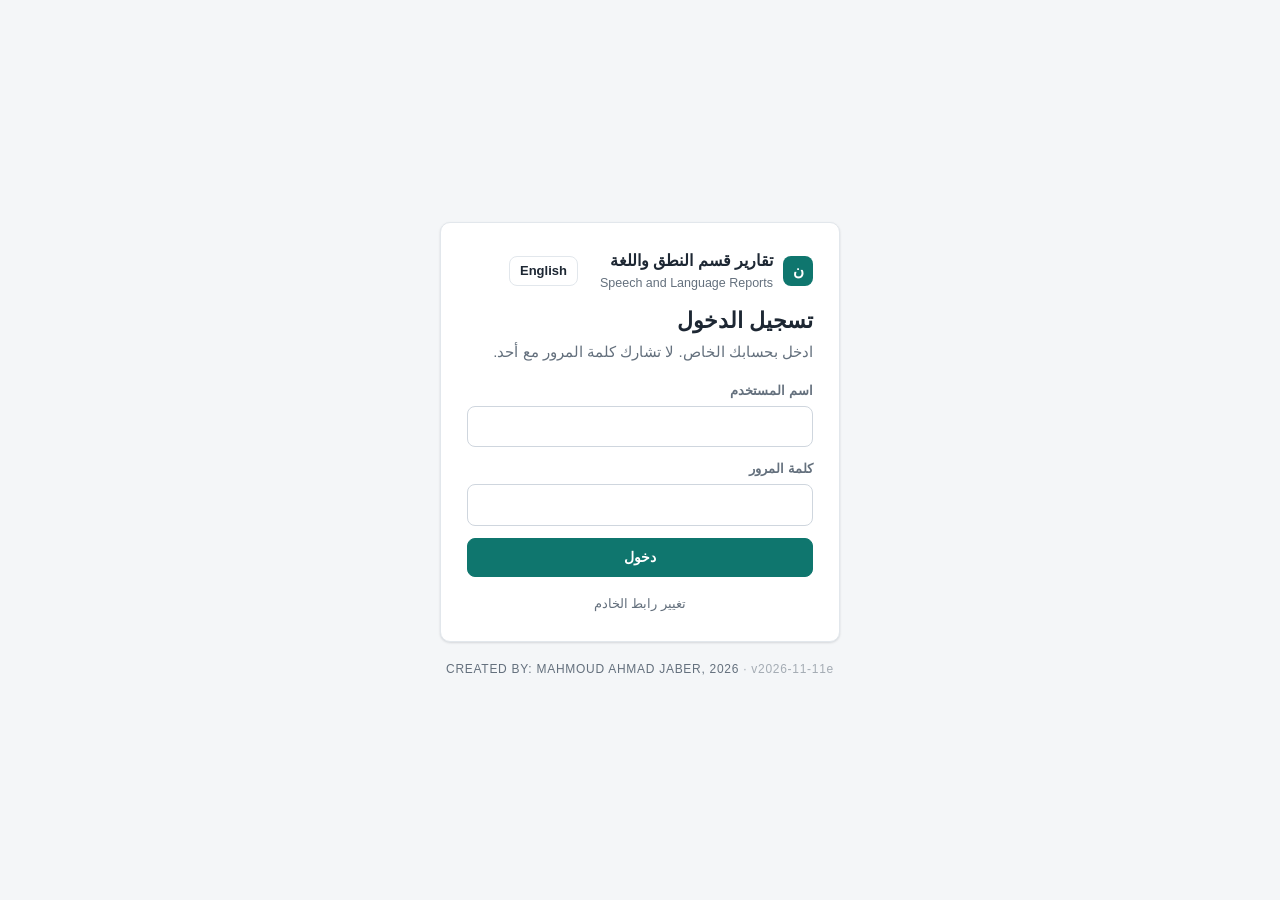
==== docs/index.html @ 7e0f1ae8 "Add files via upload" ====
<!doctype html>
<html lang="ar" dir="rtl">
<head>
  <meta charset="utf-8">
  <meta name="viewport" content="width=device-width, initial-scale=1">
  <title>تقارير قسم النطق واللغة | Speech and Language Reports</title>
  <link rel="stylesheet" href="app.css?v=20261111e">
</head>
<body>
  <div id="app"><div class="empty">جاري التحميل…</div></div>
  <script src="i18n.js?v=20261111e"></script>
  <script src="config.js?v=20261111e"></script>
  <script src="gas-client.js?v=20261111e"></script>
  <script src="docx.iife.js?v=20261111e"></script>
  <script src="forms-common.js?v=20261111e"></script>
  <script src="form-evaluation.js?v=20261111e"></script>
  <script src="form-initial.js?v=20261111e"></script>
  <script src="form-plan.js?v=20261111e"></script>
  <script src="form-reports.js?v=20261111e"></script>
  <script src="form-scanning.js?v=20261111e"></script>
  <script src="form-referral.js?v=20261111e"></script>
  <script src="quality.js?v=20261111e"></script>
  <script src="soap.js?v=20261111e"></script>
  <script src="plan-import.js?v=20261111e"></script>
  <script src="export.js?v=20261111e"></script>
  <script src="app.js?v=20261111e"></script>
</body>
</html>
---- docs/app.css ----
:root {
  --bg: #f4f6f8;
  --panel: #ffffff;
  --ink: #1d2733;
  --muted: #64707d;
  --line: #e2e7ec;
  --brand: #0f766e;
  --brand-ink: #ffffff;
  --brand-soft: #e3f3f1;
  --danger: #b42318;
  --danger-soft: #fdecea;
  --warn: #a15c07;
  --warn-soft: #fff4e0;
  --ok: #1a7f37;
  --ok-soft: #e7f6ec;
  --info-soft: #eaf1fb;
  --radius: 10px;
  --shadow: 0 1px 2px rgba(16, 24, 40, .06), 0 1px 3px rgba(16, 24, 40, .08);
  color-scheme: light;
}
* { box-sizing: border-box; }
html, body { margin: 0; }
body {
  font-family: "Segoe UI", Tahoma, "Noto Sans Arabic", Arial, sans-serif;
  background: var(--bg); color: var(--ink); font-size: 15px; line-height: 1.55;
}
a { color: var(--brand); text-decoration: none; }
a:hover { text-decoration: underline; }
button, input, select, textarea { font: inherit; color: inherit; }
h1, h2, h3 { margin: 0; line-height: 1.3; }
h1 { font-size: 22px; } h2 { font-size: 18px; } h3 { font-size: 15.5px; }

/* ---------- layout ---------- */
.topbar {
  position: sticky; top: 0; z-index: 20; display: flex; align-items: center; gap: 16px;
  padding: 10px 20px; background: var(--panel); border-bottom: 1px solid var(--line);
}
.brand { display: flex; align-items: center; gap: 10px; font-weight: 700; font-size: 16px; color: var(--ink); white-space: nowrap; }
.brand-mark { width: 30px; height: 30px; border-radius: 8px; background: var(--brand); color: #fff; display: grid; place-items: center; font-size: 15px; }
.nav { display: flex; gap: 4px; flex-wrap: wrap; }
.nav a { padding: 6px 12px; border-radius: 8px; color: var(--muted); font-weight: 600; font-size: 14px; }
.nav a:hover { background: var(--bg); text-decoration: none; color: var(--ink); }
.nav a.active { background: var(--brand-soft); color: var(--brand); }
.topbar .spacer { flex: 1; }
.userbox { display: flex; align-items: center; gap: 10px; font-size: 14px; color: var(--muted); }
main { max-width: 1240px; margin: 0 auto; padding: 22px 20px 60px; }
.page-head { display: flex; align-items: center; gap: 12px; flex-wrap: wrap; margin-bottom: 18px; }
.page-head .grow { flex: 1; }
.crumbs { font-size: 13px; color: var(--muted); margin-bottom: 4px; }

/* ---------- panels ---------- */
.panel { background: var(--panel); border: 1px solid var(--line); border-radius: var(--radius); box-shadow: var(--shadow); }
.panel + .panel { margin-top: 16px; }
.panel-head { display: flex; align-items: center; gap: 10px; padding: 14px 18px; border-bottom: 1px solid var(--line); }
.panel-head .grow { flex: 1; }
.panel-body { padding: 16px 18px; }
.grid { display: grid; gap: 14px; }
.grid.cols-4 { grid-template-columns: repeat(4, minmax(0, 1fr)); }
.grid.cols-3 { grid-template-columns: repeat(3, minmax(0, 1fr)); }
.grid.cols-2 { grid-template-columns: repeat(2, minmax(0, 1fr)); }
@media (max-width: 900px) { .grid.cols-4, .grid.cols-3 { grid-template-columns: repeat(2, minmax(0, 1fr)); } }
@media (max-width: 560px) { .grid.cols-4, .grid.cols-3, .grid.cols-2 { grid-template-columns: 1fr; } }

.stat { padding: 16px 18px; }
.stat .num { font-size: 28px; font-weight: 700; line-height: 1.1; }
.stat .lbl { color: var(--muted); font-size: 13.5px; margin-top: 4px; }
.stat.danger .num { color: var(--danger); }
.stat.warn .num { color: var(--warn); }
.stat.ok .num { color: var(--brand); }

/* ---------- buttons ---------- */
.btn {
  display: inline-flex; align-items: center; justify-content: center; gap: 6px;
  padding: 8px 14px; border-radius: 8px; border: 1px solid var(--line); background: var(--panel);
  font-weight: 600; font-size: 14px; cursor: pointer; white-space: nowrap;
}
.btn:hover { background: var(--bg); text-decoration: none; }
.btn.primary { background: var(--brand); border-color: var(--brand); color: var(--brand-ink); }
.btn.primary:hover { filter: brightness(.95); }
.btn.danger { color: var(--danger); border-color: #f3c7c2; }
.btn.sm { padding: 4px 10px; font-size: 13px; }
.btn:disabled { opacity: .55; cursor: default; }
.btn-row { display: flex; gap: 8px; flex-wrap: wrap; align-items: center; }

/* ---------- forms ---------- */
label.f { display: block; font-size: 13px; font-weight: 600; color: var(--muted); margin-bottom: 5px; }
.input, select.input, textarea.input {
  width: 100%; padding: 8px 11px; border: 1px solid #cfd6de; border-radius: 8px; background: #fff;
}
.input:focus { outline: 2px solid color-mix(in srgb, var(--brand) 35%, transparent); border-color: var(--brand); }
textarea.input { min-height: 80px; resize: vertical; }
textarea.doc { min-height: 460px; font-size: 14px; line-height: 1.75; }
.field { margin-bottom: 12px; }
.hint { font-size: 12.5px; color: var(--muted); }

/* ---------- chips (MCQ) ---------- */
.q { padding: 12px 0; border-bottom: 1px dashed var(--line); }
.q:last-child { border-bottom: 0; }
.q-label { font-weight: 700; font-size: 14px; margin-bottom: 8px; display: flex; gap: 8px; align-items: center; }
.q-label .tag { font-weight: 500; font-size: 11.5px; color: var(--muted); background: var(--bg); padding: 1px 7px; border-radius: 99px; }
.chips { display: flex; flex-wrap: wrap; gap: 7px; }
.chip {
  border: 1px solid #cfd6de; background: #fff; border-radius: 99px; padding: 5px 13px; cursor: pointer;
  font-size: 13.5px; transition: background .1s, border-color .1s;
}
.chip:hover { border-color: var(--brand); }
.chip.on { background: var(--brand); border-color: var(--brand); color: #fff; }
.chip.on::before { content: "✓ "; }

/* ---------- tables ---------- */
.table-wrap { overflow-x: auto; }
table.t { width: 100%; border-collapse: collapse; font-size: 14px; }
table.t th { text-align: start; font-size: 12.5px; color: var(--muted); font-weight: 600; padding: 9px 12px; border-bottom: 1px solid var(--line); background: #fafbfc; white-space: nowrap; }
table.t td { padding: 10px 12px; border-bottom: 1px solid var(--line); vertical-align: middle; }
table.t tr:last-child td { border-bottom: 0; }
table.t tr.click { cursor: pointer; }
table.t tr.click:hover td { background: #fafcfc; }
.empty { padding: 28px; text-align: center; color: var(--muted); }

.pill { display: inline-block; padding: 2px 10px; border-radius: 99px; font-size: 12.5px; font-weight: 600; white-space: nowrap; background: var(--bg); color: var(--muted); }
.pill.danger { background: var(--danger-soft); color: var(--danger); }
.pill.warn { background: var(--warn-soft); color: var(--warn); }
.pill.ok { background: var(--ok-soft); color: var(--ok); }
.pill.info { background: var(--info-soft); color: #1d4ed8; }
.pill.brand { background: var(--brand-soft); color: var(--brand); }
.center-dot { display: inline-block; width: 9px; height: 9px; border-radius: 50%; margin-inline-end: 6px; vertical-align: middle; }

/* ---------- tabs ---------- */
.tabs { display: flex; gap: 4px; border-bottom: 1px solid var(--line); padding: 0 12px; }
.tabs button { background: none; border: 0; padding: 12px 14px; font-weight: 600; color: var(--muted); cursor: pointer; border-bottom: 2px solid transparent; margin-bottom: -1px; }
.tabs button.on { color: var(--brand); border-bottom-color: var(--brand); }

/* ---------- editor layout ---------- */
.editor { display: grid; grid-template-columns: 230px minmax(0, 1fr); gap: 18px; align-items: start; }
.editor .side { position: sticky; top: 74px; }
.side-nav a { display: flex; justify-content: space-between; gap: 8px; padding: 7px 12px; border-radius: 8px; color: var(--ink); font-size: 13.5px; }
.side-nav a:hover { background: var(--bg); text-decoration: none; }
.side-nav .cnt { font-size: 12px; color: var(--muted); }
.side-nav .cnt.done { color: var(--ok); font-weight: 700; }
@media (max-width: 900px) { .editor { grid-template-columns: 1fr; } .editor .side { position: static; } }
.section-title { display: flex; align-items: center; gap: 8px; }
.section-title .n { width: 26px; height: 26px; border-radius: 50%; background: var(--brand-soft); color: var(--brand); display: grid; place-items: center; font-size: 13px; font-weight: 700; }

.goal-row { border: 1px solid var(--line); border-radius: 10px; padding: 12px; margin-bottom: 10px; background: #fcfdfd; }
.goal-row .top { display: flex; gap: 6px; align-items: center; margin-bottom: 8px; flex-wrap: wrap; }
.goal-row .top select { width: auto; max-width: 46%; min-width: 0; }
.goal-row .num { font-weight: 700; color: var(--brand); }
.bank { display: flex; flex-direction: column; gap: 6px; max-height: 320px; overflow: auto; }
.bank button { text-align: start; background: #fff; border: 1px dashed #b9c4ce; border-radius: 8px; padding: 7px 10px; cursor: pointer; font-size: 13.5px; }
.bank button:hover { border-color: var(--brand); background: var(--brand-soft); }

.sticky-actions {
  position: sticky; bottom: 0; z-index: 10; background: rgba(255,255,255,.96); border-top: 1px solid var(--line);
  padding: 10px 18px; display: flex; gap: 8px; flex-wrap: wrap; align-items: center; border-radius: 0 0 var(--radius) var(--radius);
}
.sticky-actions .grow { flex: 1; }
.lang-toggle { display: inline-flex; border: 1px solid var(--line); border-radius: 8px; overflow: hidden; }
.lang-toggle button { border: 0; background: #fff; padding: 6px 12px; cursor: pointer; font-weight: 600; font-size: 13px; }
.lang-toggle button.on { background: var(--brand); color: #fff; }

/* ---------- modal / toast ---------- */
.modal-back { position: fixed; inset: 0; background: rgba(16,24,40,.45); display: grid; place-items: center; z-index: 50; padding: 16px; }
.modal { background: #fff; border-radius: 12px; width: min(680px, 100%); max-height: 92vh; overflow: auto; box-shadow: 0 20px 40px rgba(0,0,0,.2); }
.modal .panel-head { position: sticky; top: 0; background: #fff; z-index: 1; }
.modal-foot { display: flex; gap: 8px; justify-content: flex-end; padding: 12px 18px; border-top: 1px solid var(--line); position: sticky; bottom: 0; background: #fff; }
.toasts { position: fixed; bottom: 18px; inset-inline-start: 18px; z-index: 60; display: flex; flex-direction: column; gap: 8px; align-items: flex-start; }
.toast { background: #1d2733; color: #fff; padding: 10px 16px; border-radius: 8px; z-index: 60; box-shadow: var(--shadow); font-size: 14px; }
.toast.err { background: var(--danger); }

/* ---------- login ---------- */
.login-wrap { min-height: 100vh; display: grid; place-items: center; align-content: center; gap: 18px; padding: 16px; }
.login { width: min(400px, 100%); }
.login .panel-body { padding: 26px; }
.login h1 { margin-bottom: 4px; }
.err-box { background: var(--danger-soft); color: var(--danger); padding: 8px 12px; border-radius: 8px; font-size: 14px; margin-bottom: 12px; }
.note-box { background: var(--info-soft); color: #1e3a8a; padding: 10px 14px; border-radius: 8px; font-size: 13.5px; }

.files { display: flex; flex-wrap: wrap; gap: 6px; }
.files a { font-size: 13px; background: var(--bg); padding: 3px 10px; border-radius: 6px; }
.muted { color: var(--muted); }
.mono { font-family: Consolas, monospace; direction: ltr; unicode-bidi: embed; }
.nowrap { white-space: nowrap; }
.hidden { display: none !important; }
@media (max-width: 760px) {
  .topbar { flex-wrap: wrap; padding: 10px 14px; }
  .nav { order: 3; width: 100%; overflow-x: auto; flex-wrap: nowrap; }
  main { padding: 16px 12px 60px; }
}

/* v2 editor */
.sugg-row { margin-top: 6px; }
.chip.sugg { border-style: dashed; background: #fbfcfd; color: #344054; font-size: 12.5px; }
.chip.sugg:hover { background: var(--brand-soft); }
table.matrix td { vertical-align: middle; padding: 6px 8px; }
table.matrix td.mlabel { font-weight: 600; white-space: nowrap; width: 1%; }
.goal-block .panel-head { background: #f8fafb; }
details > summary { list-style: none; } details > summary::-webkit-details-marker { display: none; }
details > summary.panel-head::after { content: "▾"; color: var(--muted); }

.form-card { color: var(--ink); display: block; transition: border-color .15s, transform .15s; }
.form-card:hover { border-color: var(--brand); text-decoration: none; transform: translateY(-1px); }

/* signature & stamp */
.sig-prev { min-height: 90px; display: flex; align-items: center; justify-content: center; margin-top: 8px; border: 1px dashed var(--line); border-radius: 8px;
  background: repeating-conic-gradient(#f3f4f6 0% 25%, #fff 0% 50%) 50% / 16px 16px; padding: 6px; }
.sig-prev img { max-height: 110px; max-width: 100%; }
.t tr.row-bad td { background: #fdecec; }

.brand .lang-btn { margin-inline-start: 12px; font-weight: 600; }

/* credit line */
.credit { text-align: center; font-size: 12px; letter-spacing: .06em; color: var(--muted); padding: 0 16px 22px; }
.login-wrap .credit { padding: 0; }

/* plan goals: general goal header with several long-term goals under it */
.domain-head { display: flex; align-items: center; gap: 10px; flex-wrap: wrap; margin: 18px 0 10px; padding: 10px 12px; background: var(--brand-soft); border-radius: 10px; }
.ltg-block { margin-inline-start: 18px; border-inline-start: 3px solid var(--brand-soft); }
.ltg-bank summary { margin: 6px 0; }

/* Initial Scanning: 4-state skill rating (green / amber / blue-grey / neutral) */
table.matrix.tone td.mlabel { white-space: normal; width: auto; min-width: 180px; max-width: 360px; }
table.matrix.tone .chip.on[data-v="shown"] { background: #2F7D4A; border-color: #2F7D4A; color: #fff; }
table.matrix.tone .chip.on[data-v="emerging"] { background: #B7791F; border-color: #B7791F; color: #fff; }
table.matrix.tone .chip.on[data-v="not"] { background: #5A6B7B; border-color: #5A6B7B; color: #fff; }
table.matrix.tone .chip.on[data-v="na"] { background: #EEF0F2; border-color: #C9CED4; color: #555; }
@media (max-width: 720px) {
  table.matrix.tone, table.matrix.tone tbody, table.matrix.tone tr, table.matrix.tone td { display: block; width: 100%; max-width: none; }
  table.matrix.tone tr { border-bottom: 1px solid #e5e5e5; padding: 6px 0; }
  table.matrix.tone td { border: 0; padding: 3px 4px; }
}
.mnote.hidden { display: none; }
@keyframes savePulse { 0%,100% { box-shadow: 0 0 0 0 rgba(47,125,74,.0); } 50% { box-shadow: 0 0 0 6px rgba(47,125,74,.35); } }
.btn.pulse { animation: savePulse .8s ease 3; }
table.matrix.tone .chip.on[data-v="ok"] { background: #2F7D4A; border-color: #2F7D4A; color: #fff; }
table.matrix.tone .chip.on[data-v="bad"] { background: #5A6B7B; border-color: #5A6B7B; color: #fff; }

/* ---------- Quality & audits ---------- */
.qa-tabs { display: flex; gap: 6px; flex-wrap: wrap; }
.qa-filters { display: flex; gap: 12px; flex-wrap: wrap; align-items: center; }
.qa-filters label { display: flex; gap: 6px; align-items: center; }
.qa-filters .input { width: auto; }
.qa-kpis { display: grid; grid-template-columns: repeat(auto-fill, minmax(170px, 1fr)); gap: 10px; }
.qa-kpis.small { grid-template-columns: repeat(auto-fill, minmax(140px, 1fr)); }
.kpi .panel-body, .qa-kpis.small .kpi { padding: 12px 14px; }
.qa-kpis.small .kpi { background: var(--bg); border-radius: var(--radius); }
.kpi .kv { font-size: 24px; font-weight: 700; line-height: 1.2; }
.kpi .kl { color: var(--muted); font-size: 13px; }
.kpi.warn { border-color: #E9C98F; background: var(--warn-soft); }
.kpi.danger { border-color: #F0B8B2; background: var(--danger-soft); }
.kpi.ok { background: var(--ok-soft); }
.qa-chart .legend, .qa-bars .legend { display: flex; flex-wrap: wrap; gap: 10px; margin-top: 6px; font-size: 13px; color: var(--muted); }
.lg i { display: inline-block; width: 12px; height: 12px; border-radius: 3px; margin-inline-end: 5px; vertical-align: -1px; }
.qa-bars { display: flex; flex-direction: column; gap: 8px; }
.qb-row { display: grid; grid-template-columns: minmax(90px, 32%) 1fr; gap: 10px; align-items: center; }
.qb-l { font-size: 13px; overflow: hidden; text-overflow: ellipsis; white-space: nowrap; }
.qb-b { display: flex; flex-direction: column; gap: 3px; }
.qb-t { display: flex; align-items: center; gap: 6px; background: #EEF0F2; border-radius: 6px; height: 16px; position: relative; }
.qb-f { height: 100%; border-radius: 6px; }
.qb-v { position: absolute; inset-inline-end: 6px; font-size: 11px; font-weight: 700; color: var(--ink); }
.qa-layout { display: grid; grid-template-columns: 1fr 270px; gap: 14px; align-items: start; }
.qa-layout .panel { margin-bottom: 12px; }
.qa-side { position: sticky; top: 76px; }
.qa-big { font-size: 38px; font-weight: 800; line-height: 1.1; margin: 4px 0 6px; }
.qa-btns { display: flex; flex-direction: column; gap: 6px; margin-top: 12px; }
table.t.mini td { padding: 4px 6px; font-size: 13px; }
.qa-files { display: flex; flex-direction: column; gap: 6px; }
.qa-file { border: 1px solid var(--line); border-radius: 8px; padding: 6px 10px; }
.qa-file.on { border-color: var(--brand); background: var(--brand-soft); }
.qa-plans { display: flex; flex-direction: column; gap: 3px; margin: 4px 22px 2px 0; }
.qa-sess { border: 1px solid var(--line); border-radius: 8px; padding: 8px 10px; margin-bottom: 8px; }
.qa-sess.conf { border-color: #9BC8AA; }
.qa-sess-h, .qa-sess-f { display: flex; gap: 8px; flex-wrap: wrap; align-items: center; }
.qa-sess-b { display: grid; grid-template-columns: 1fr 1fr; gap: 10px; margin: 8px 0; }
.qa-crit { border-bottom: 1px dashed var(--line); padding: 8px 0; }
.qa-crit-h { display: flex; gap: 10px; align-items: center; flex-wrap: wrap; }
.qa-crit details { margin-top: 4px; }
.qa-act { display: flex; gap: 8px; align-items: start; border: 1px solid var(--line); border-radius: 8px; padding: 8px; margin-bottom: 8px; }
.qa-act .grid { flex: 1; }
.input.sm { padding: 5px 8px; font-size: 13px; width: auto; }
.chip.muted-chip { opacity: .6; }
.pre { white-space: pre-wrap; }
@media (max-width: 900px) {
  .qa-layout { grid-template-columns: 1fr; }
  .qa-side { position: static; order: -1; }
  .qa-sess-b { grid-template-columns: 1fr; }
}

/* ---------- SOAP session notes ---------- */
.soap-goals { display: flex; flex-direction: column; gap: 6px; }
.soap-g { border: 1px solid var(--line); border-radius: 8px; padding: 8px 10px; cursor: pointer; }
.soap-g.on { border-color: var(--brand); background: var(--brand-soft); }
.soap-goal { border: 1px solid var(--line); border-radius: 10px; padding: 10px 12px; margin-top: 10px; background: #fbfcfd; }
.soap-goal-h { display: flex; gap: 8px; align-items: baseline; flex-wrap: wrap; margin-bottom: 6px; }
.soap-pre { white-space: pre-wrap; background: var(--bg); padding: 10px; border-radius: 8px; font-family: inherit; font-size: 14px; }
.pi-block { border: 1px solid var(--line); border-radius: 8px; padding: 8px; margin-bottom: 8px; }
.pi-row { display: flex; gap: 6px; align-items: center; margin-top: 4px; }
.pi-row .input { flex: 1; width: auto; }
.rp-map { margin: 6px 0; padding-inline-start: 18px; font-size: 13px; }
.rp-map li { margin-bottom: 3px; }
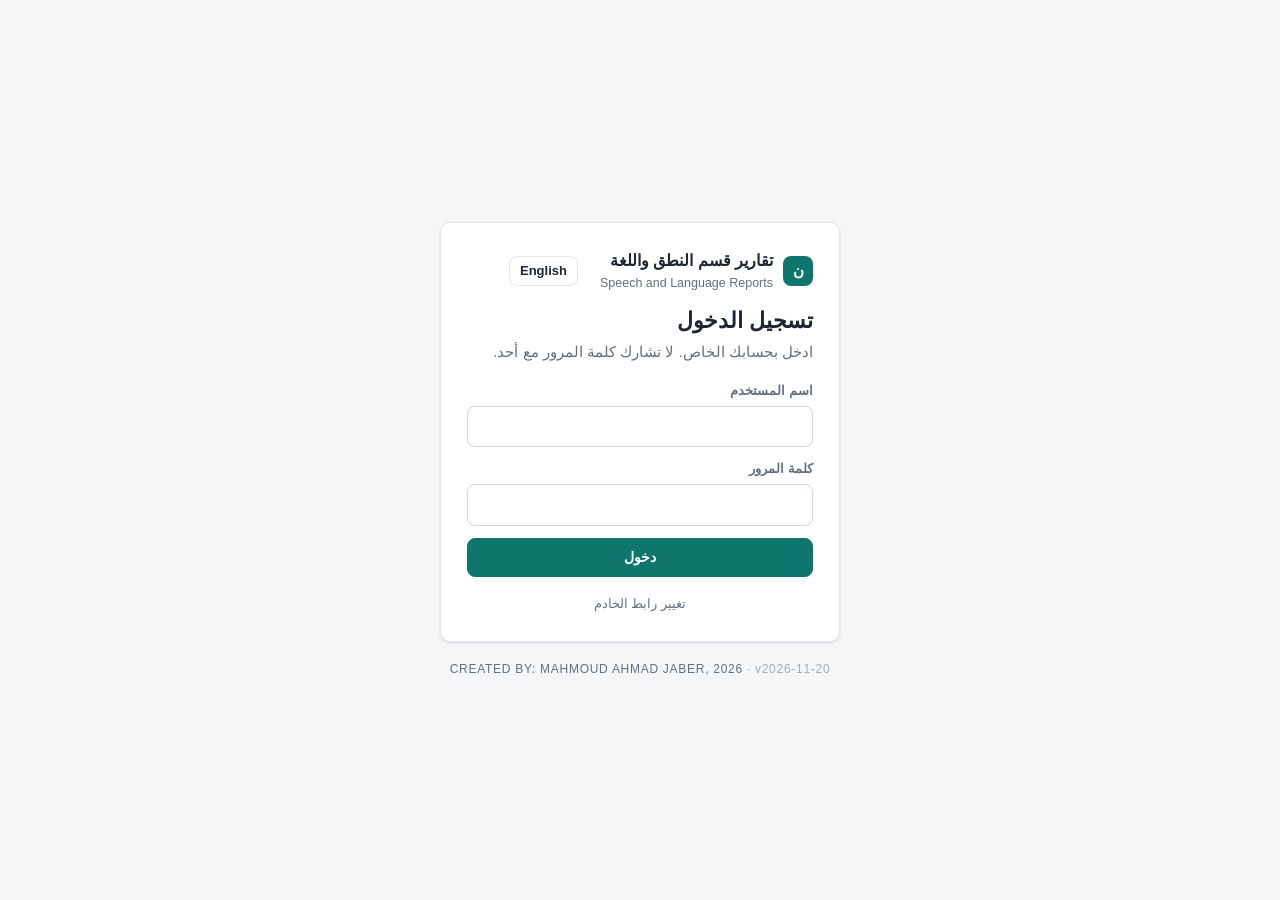
==== commit 88a07cf3: "Add files via upload" ====
--- a/docs/index.html
+++ b/docs/index.html
@@ -4,25 +4,25 @@
   <meta charset="utf-8">
   <meta name="viewport" content="width=device-width, initial-scale=1">
   <title>تقارير قسم النطق واللغة | Speech and Language Reports</title>
-  <link rel="stylesheet" href="app.css?v=20261111e">
+  <link rel="stylesheet" href="app.css?v=20261120">
 </head>
 <body>
   <div id="app"><div class="empty">جاري التحميل…</div></div>
-  <script src="i18n.js?v=20261111e"></script>
-  <script src="config.js?v=20261111e"></script>
-  <script src="gas-client.js?v=20261111e"></script>
-  <script src="docx.iife.js?v=20261111e"></script>
-  <script src="forms-common.js?v=20261111e"></script>
-  <script src="form-evaluation.js?v=20261111e"></script>
-  <script src="form-initial.js?v=20261111e"></script>
-  <script src="form-plan.js?v=20261111e"></script>
-  <script src="form-reports.js?v=20261111e"></script>
-  <script src="form-scanning.js?v=20261111e"></script>
-  <script src="form-referral.js?v=20261111e"></script>
-  <script src="quality.js?v=20261111e"></script>
-  <script src="soap.js?v=20261111e"></script>
-  <script src="plan-import.js?v=20261111e"></script>
-  <script src="export.js?v=20261111e"></script>
-  <script src="app.js?v=20261111e"></script>
+  <script src="i18n.js?v=20261120"></script>
+  <script src="config.js?v=20261120"></script>
+  <script src="gas-client.js?v=20261120"></script>
+  <script src="docx.iife.js?v=20261120"></script>
+  <script src="forms-common.js?v=20261120"></script>
+  <script src="form-evaluation.js?v=20261120"></script>
+  <script src="form-initial.js?v=20261120"></script>
+  <script src="form-plan.js?v=20261120"></script>
+  <script src="form-reports.js?v=20261120"></script>
+  <script src="form-scanning.js?v=20261120"></script>
+  <script src="form-referral.js?v=20261120"></script>
+  <script src="quality.js?v=20261120"></script>
+  <script src="soap.js?v=20261120"></script>
+  <script src="plan-import.js?v=20261120"></script>
+  <script src="export.js?v=20261120"></script>
+  <script src="app.js?v=20261120"></script>
 </body>
 </html>
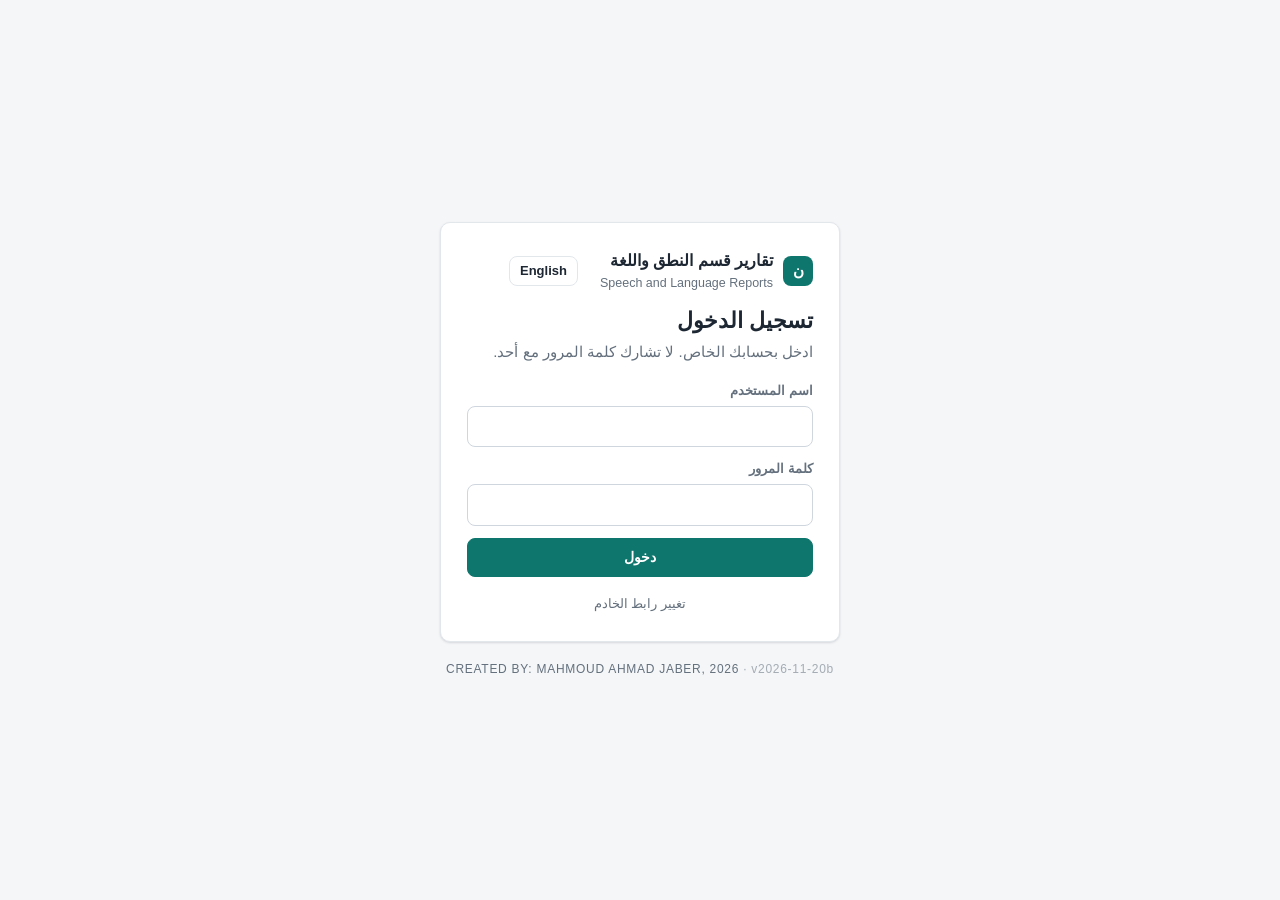
==== commit 8a572457: "Add files via upload" ====
--- a/docs/index.html
+++ b/docs/index.html
@@ -4,25 +4,25 @@
   <meta charset="utf-8">
   <meta name="viewport" content="width=device-width, initial-scale=1">
   <title>تقارير قسم النطق واللغة | Speech and Language Reports</title>
-  <link rel="stylesheet" href="app.css?v=20261120">
+  <link rel="stylesheet" href="app.css?v=20261120b">
 </head>
 <body>
   <div id="app"><div class="empty">جاري التحميل…</div></div>
-  <script src="i18n.js?v=20261120"></script>
-  <script src="config.js?v=20261120"></script>
-  <script src="gas-client.js?v=20261120"></script>
-  <script src="docx.iife.js?v=20261120"></script>
-  <script src="forms-common.js?v=20261120"></script>
-  <script src="form-evaluation.js?v=20261120"></script>
-  <script src="form-initial.js?v=20261120"></script>
-  <script src="form-plan.js?v=20261120"></script>
-  <script src="form-reports.js?v=20261120"></script>
-  <script src="form-scanning.js?v=20261120"></script>
-  <script src="form-referral.js?v=20261120"></script>
-  <script src="quality.js?v=20261120"></script>
-  <script src="soap.js?v=20261120"></script>
-  <script src="plan-import.js?v=20261120"></script>
-  <script src="export.js?v=20261120"></script>
-  <script src="app.js?v=20261120"></script>
+  <script src="i18n.js?v=20261120b"></script>
+  <script src="config.js?v=20261120b"></script>
+  <script src="gas-client.js?v=20261120b"></script>
+  <script src="docx.iife.js?v=20261120b"></script>
+  <script src="forms-common.js?v=20261120b"></script>
+  <script src="form-evaluation.js?v=20261120b"></script>
+  <script src="form-initial.js?v=20261120b"></script>
+  <script src="form-plan.js?v=20261120b"></script>
+  <script src="form-reports.js?v=20261120b"></script>
+  <script src="form-scanning.js?v=20261120b"></script>
+  <script src="form-referral.js?v=20261120b"></script>
+  <script src="quality.js?v=20261120b"></script>
+  <script src="soap.js?v=20261120b"></script>
+  <script src="plan-import.js?v=20261120b"></script>
+  <script src="export.js?v=20261120b"></script>
+  <script src="app.js?v=20261120b"></script>
 </body>
 </html>
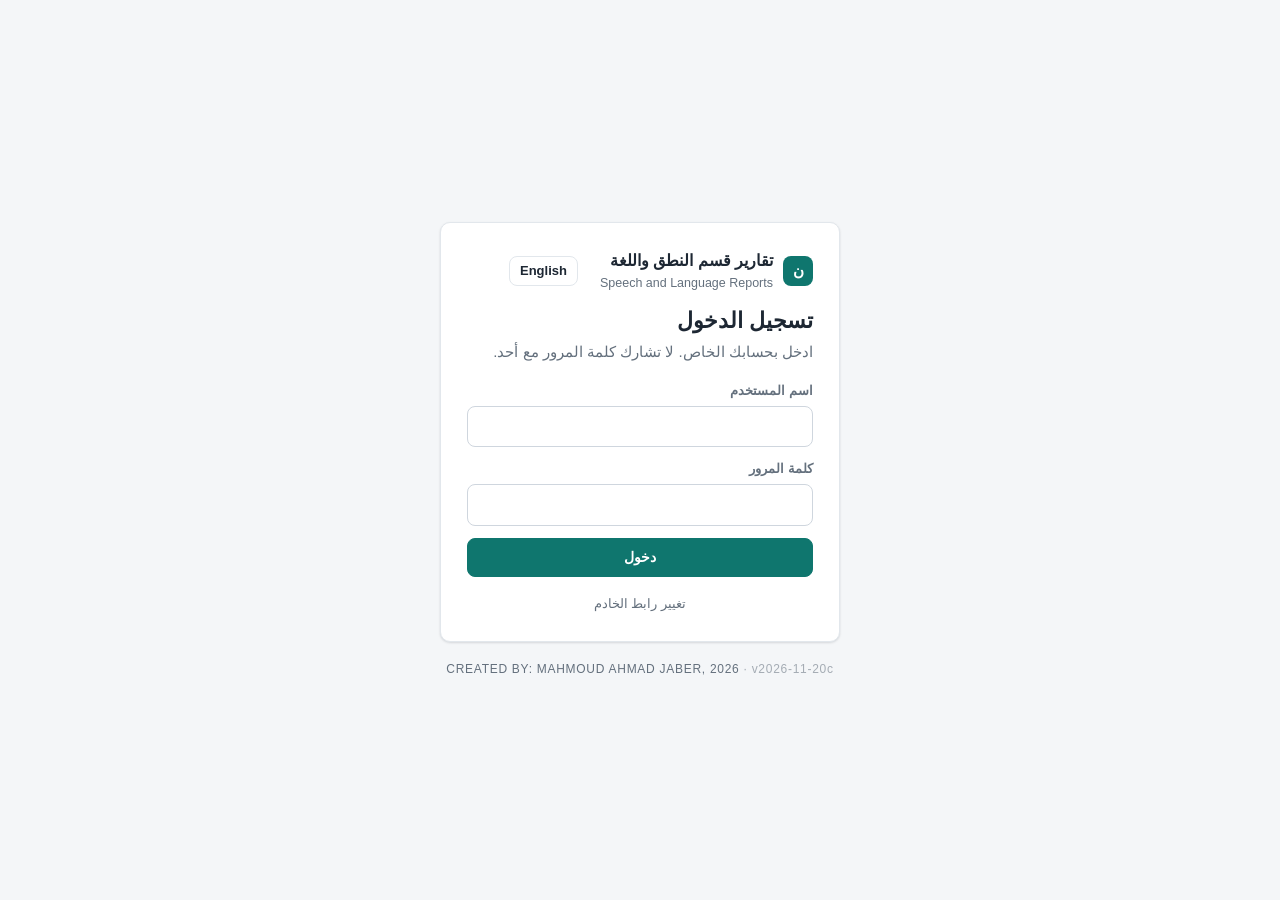
==== commit 250d4999: "Add files via upload" ====
--- a/docs/index.html
+++ b/docs/index.html
@@ -4,25 +4,25 @@
   <meta charset="utf-8">
   <meta name="viewport" content="width=device-width, initial-scale=1">
   <title>تقارير قسم النطق واللغة | Speech and Language Reports</title>
-  <link rel="stylesheet" href="app.css?v=20261120b">
+  <link rel="stylesheet" href="app.css?v=20261120c">
 </head>
 <body>
   <div id="app"><div class="empty">جاري التحميل…</div></div>
-  <script src="i18n.js?v=20261120b"></script>
-  <script src="config.js?v=20261120b"></script>
-  <script src="gas-client.js?v=20261120b"></script>
-  <script src="docx.iife.js?v=20261120b"></script>
-  <script src="forms-common.js?v=20261120b"></script>
-  <script src="form-evaluation.js?v=20261120b"></script>
-  <script src="form-initial.js?v=20261120b"></script>
-  <script src="form-plan.js?v=20261120b"></script>
-  <script src="form-reports.js?v=20261120b"></script>
-  <script src="form-scanning.js?v=20261120b"></script>
-  <script src="form-referral.js?v=20261120b"></script>
-  <script src="quality.js?v=20261120b"></script>
-  <script src="soap.js?v=20261120b"></script>
-  <script src="plan-import.js?v=20261120b"></script>
-  <script src="export.js?v=20261120b"></script>
-  <script src="app.js?v=20261120b"></script>
+  <script src="i18n.js?v=20261120c"></script>
+  <script src="config.js?v=20261120c"></script>
+  <script src="gas-client.js?v=20261120c"></script>
+  <script src="docx.iife.js?v=20261120c"></script>
+  <script src="forms-common.js?v=20261120c"></script>
+  <script src="form-evaluation.js?v=20261120c"></script>
+  <script src="form-initial.js?v=20261120c"></script>
+  <script src="form-plan.js?v=20261120c"></script>
+  <script src="form-reports.js?v=20261120c"></script>
+  <script src="form-scanning.js?v=20261120c"></script>
+  <script src="form-referral.js?v=20261120c"></script>
+  <script src="quality.js?v=20261120c"></script>
+  <script src="soap.js?v=20261120c"></script>
+  <script src="plan-import.js?v=20261120c"></script>
+  <script src="export.js?v=20261120c"></script>
+  <script src="app.js?v=20261120c"></script>
 </body>
 </html>
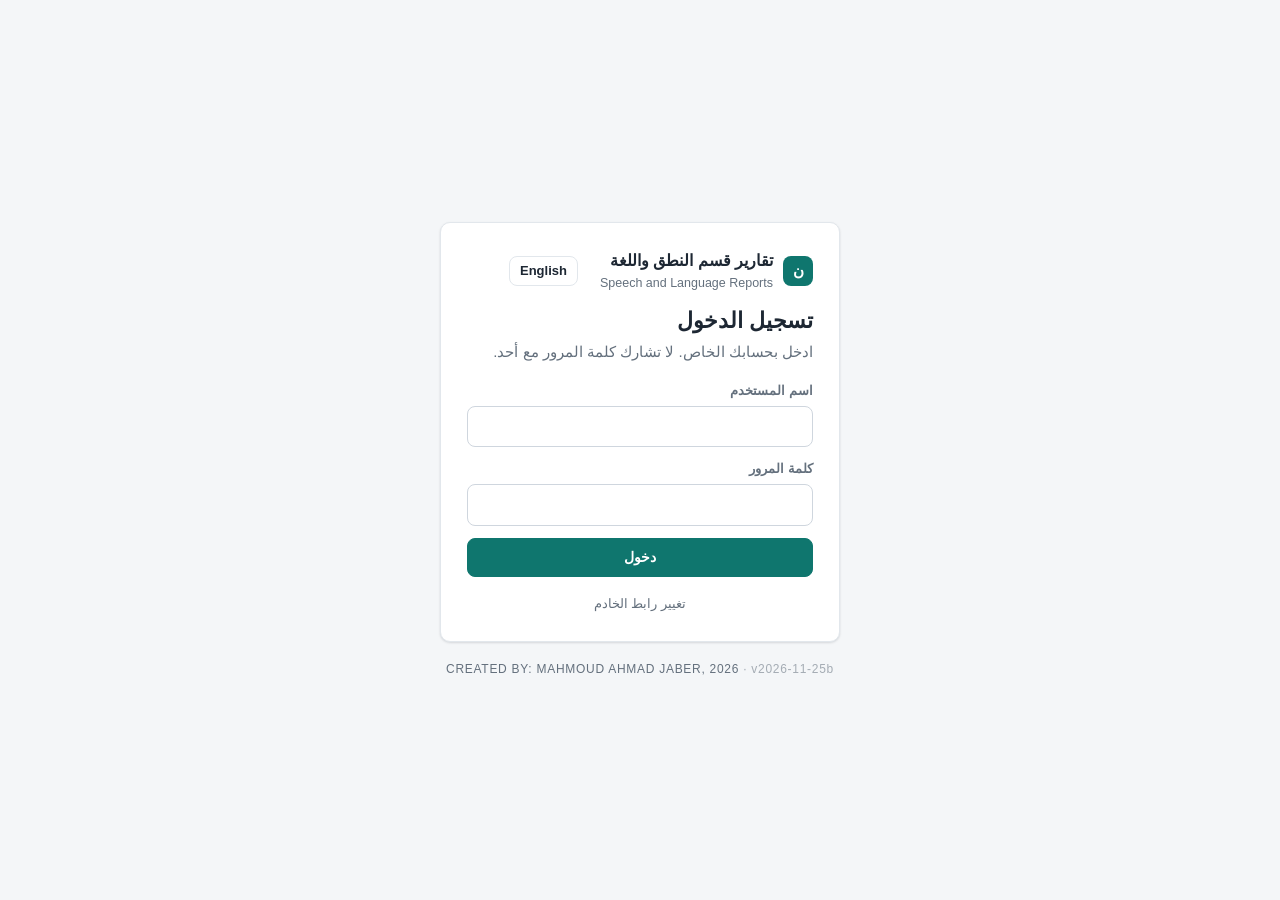
==== commit 37af7372: "Add files via upload" ====
--- a/docs/index.html
+++ b/docs/index.html
@@ -4,25 +4,25 @@
   <meta charset="utf-8">
   <meta name="viewport" content="width=device-width, initial-scale=1">
   <title>تقارير قسم النطق واللغة | Speech and Language Reports</title>
-  <link rel="stylesheet" href="app.css?v=20261120c">
+  <link rel="stylesheet" href="app.css?v=20261125b">
 </head>
 <body>
   <div id="app"><div class="empty">جاري التحميل…</div></div>
-  <script src="i18n.js?v=20261120c"></script>
-  <script src="config.js?v=20261120c"></script>
-  <script src="gas-client.js?v=20261120c"></script>
-  <script src="docx.iife.js?v=20261120c"></script>
-  <script src="forms-common.js?v=20261120c"></script>
-  <script src="form-evaluation.js?v=20261120c"></script>
-  <script src="form-initial.js?v=20261120c"></script>
-  <script src="form-plan.js?v=20261120c"></script>
-  <script src="form-reports.js?v=20261120c"></script>
-  <script src="form-scanning.js?v=20261120c"></script>
-  <script src="form-referral.js?v=20261120c"></script>
-  <script src="quality.js?v=20261120c"></script>
-  <script src="soap.js?v=20261120c"></script>
-  <script src="plan-import.js?v=20261120c"></script>
-  <script src="export.js?v=20261120c"></script>
-  <script src="app.js?v=20261120c"></script>
+  <script src="i18n.js?v=20261125b"></script>
+  <script src="config.js?v=20261125b"></script>
+  <script src="gas-client.js?v=20261125b"></script>
+  <script src="docx.iife.js?v=20261125b"></script>
+  <script src="forms-common.js?v=20261125b"></script>
+  <script src="form-evaluation.js?v=20261125b"></script>
+  <script src="form-initial.js?v=20261125b"></script>
+  <script src="form-plan.js?v=20261125b"></script>
+  <script src="form-reports.js?v=20261125b"></script>
+  <script src="form-scanning.js?v=20261125b"></script>
+  <script src="form-referral.js?v=20261125b"></script>
+  <script src="quality.js?v=20261125b"></script>
+  <script src="soap.js?v=20261125b"></script>
+  <script src="plan-import.js?v=20261125b"></script>
+  <script src="export.js?v=20261125b"></script>
+  <script src="app.js?v=20261125b"></script>
 </body>
 </html>
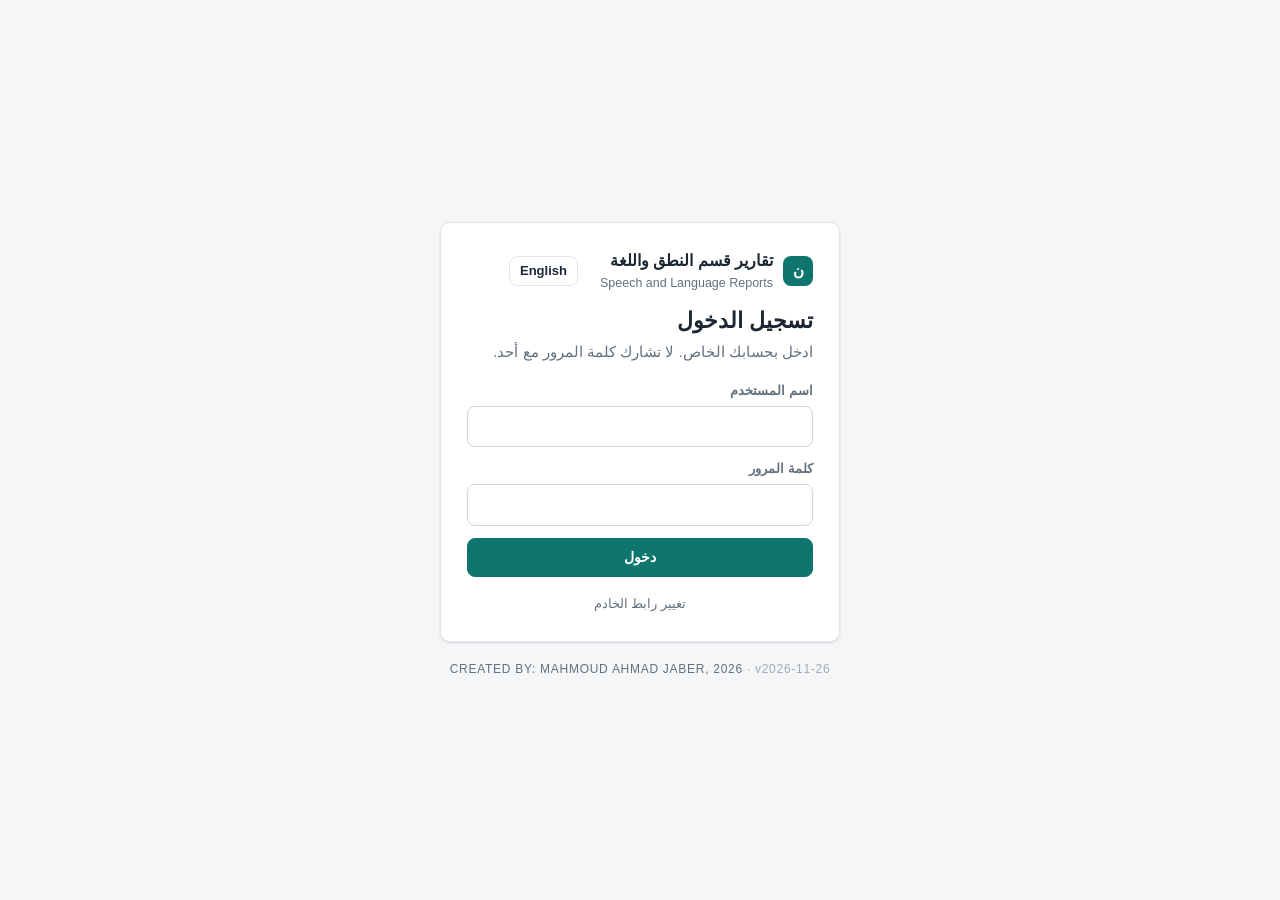
==== commit 0d916014: "Add files via upload" ====
--- a/docs/index.html
+++ b/docs/index.html
@@ -4,25 +4,25 @@
   <meta charset="utf-8">
   <meta name="viewport" content="width=device-width, initial-scale=1">
   <title>تقارير قسم النطق واللغة | Speech and Language Reports</title>
-  <link rel="stylesheet" href="app.css?v=20261125b">
+  <link rel="stylesheet" href="app.css?v=20261126">
 </head>
 <body>
   <div id="app"><div class="empty">جاري التحميل…</div></div>
-  <script src="i18n.js?v=20261125b"></script>
-  <script src="config.js?v=20261125b"></script>
-  <script src="gas-client.js?v=20261125b"></script>
-  <script src="docx.iife.js?v=20261125b"></script>
-  <script src="forms-common.js?v=20261125b"></script>
-  <script src="form-evaluation.js?v=20261125b"></script>
-  <script src="form-initial.js?v=20261125b"></script>
-  <script src="form-plan.js?v=20261125b"></script>
-  <script src="form-reports.js?v=20261125b"></script>
-  <script src="form-scanning.js?v=20261125b"></script>
-  <script src="form-referral.js?v=20261125b"></script>
-  <script src="quality.js?v=20261125b"></script>
-  <script src="soap.js?v=20261125b"></script>
-  <script src="plan-import.js?v=20261125b"></script>
-  <script src="export.js?v=20261125b"></script>
-  <script src="app.js?v=20261125b"></script>
+  <script src="i18n.js?v=20261126"></script>
+  <script src="config.js?v=20261126"></script>
+  <script src="gas-client.js?v=20261126"></script>
+  <script src="docx.iife.js?v=20261126"></script>
+  <script src="forms-common.js?v=20261126"></script>
+  <script src="form-evaluation.js?v=20261126"></script>
+  <script src="form-initial.js?v=20261126"></script>
+  <script src="form-plan.js?v=20261126"></script>
+  <script src="form-reports.js?v=20261126"></script>
+  <script src="form-scanning.js?v=20261126"></script>
+  <script src="form-referral.js?v=20261126"></script>
+  <script src="quality.js?v=20261126"></script>
+  <script src="soap.js?v=20261126"></script>
+  <script src="plan-import.js?v=20261126"></script>
+  <script src="export.js?v=20261126"></script>
+  <script src="app.js?v=20261126"></script>
 </body>
 </html>
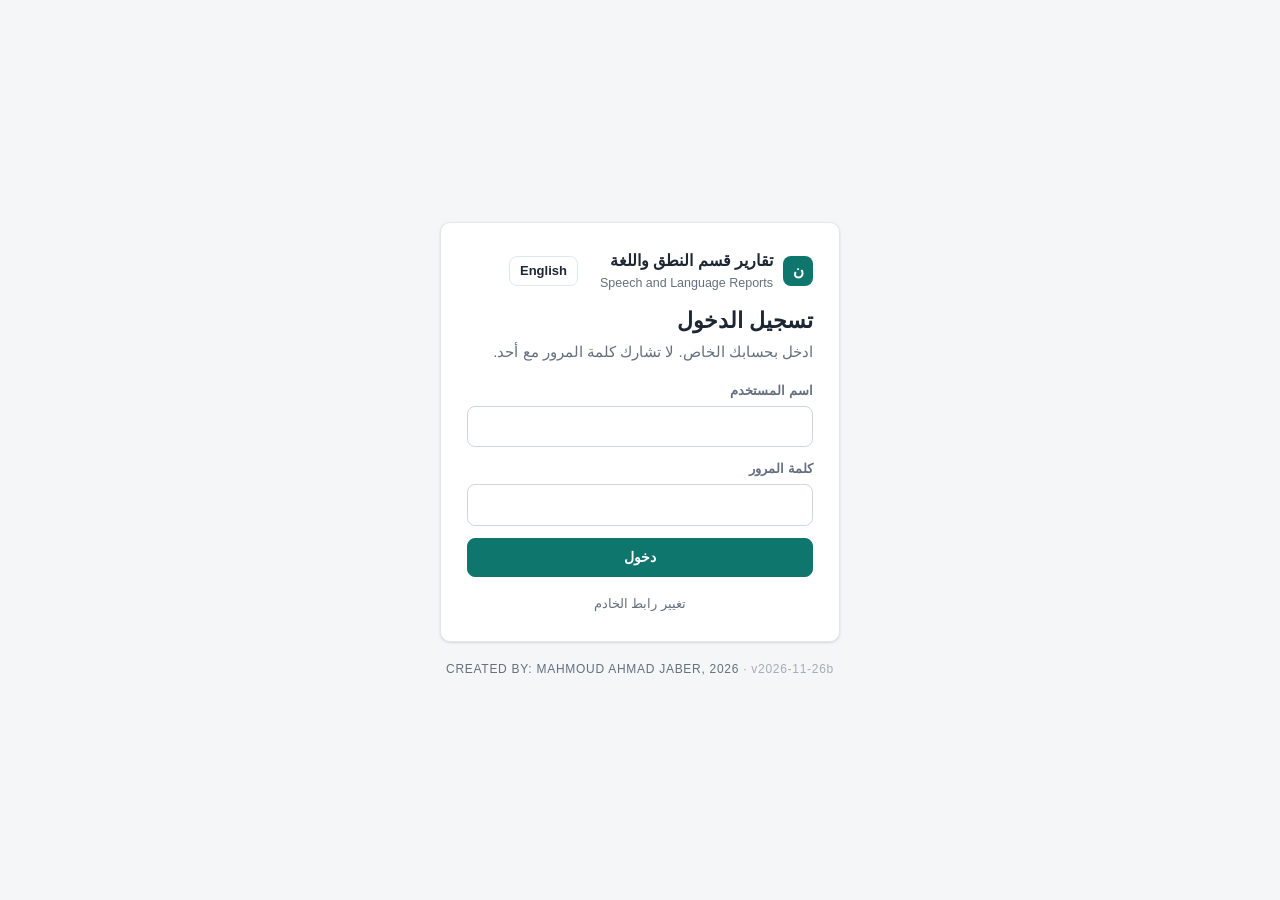
==== commit 62f687b1: "Add files via upload" ====
--- a/docs/index.html
+++ b/docs/index.html
@@ -4,25 +4,25 @@
   <meta charset="utf-8">
   <meta name="viewport" content="width=device-width, initial-scale=1">
   <title>تقارير قسم النطق واللغة | Speech and Language Reports</title>
-  <link rel="stylesheet" href="app.css?v=20261126">
+  <link rel="stylesheet" href="app.css?v=20261126b">
 </head>
 <body>
   <div id="app"><div class="empty">جاري التحميل…</div></div>
-  <script src="i18n.js?v=20261126"></script>
-  <script src="config.js?v=20261126"></script>
-  <script src="gas-client.js?v=20261126"></script>
-  <script src="docx.iife.js?v=20261126"></script>
-  <script src="forms-common.js?v=20261126"></script>
-  <script src="form-evaluation.js?v=20261126"></script>
-  <script src="form-initial.js?v=20261126"></script>
-  <script src="form-plan.js?v=20261126"></script>
-  <script src="form-reports.js?v=20261126"></script>
-  <script src="form-scanning.js?v=20261126"></script>
-  <script src="form-referral.js?v=20261126"></script>
-  <script src="quality.js?v=20261126"></script>
-  <script src="soap.js?v=20261126"></script>
-  <script src="plan-import.js?v=20261126"></script>
-  <script src="export.js?v=20261126"></script>
-  <script src="app.js?v=20261126"></script>
+  <script src="i18n.js?v=20261126b"></script>
+  <script src="config.js?v=20261126b"></script>
+  <script src="gas-client.js?v=20261126b"></script>
+  <script src="docx.iife.js?v=20261126b"></script>
+  <script src="forms-common.js?v=20261126b"></script>
+  <script src="form-evaluation.js?v=20261126b"></script>
+  <script src="form-initial.js?v=20261126b"></script>
+  <script src="form-plan.js?v=20261126b"></script>
+  <script src="form-reports.js?v=20261126b"></script>
+  <script src="form-scanning.js?v=20261126b"></script>
+  <script src="form-referral.js?v=20261126b"></script>
+  <script src="quality.js?v=20261126b"></script>
+  <script src="soap.js?v=20261126b"></script>
+  <script src="plan-import.js?v=20261126b"></script>
+  <script src="export.js?v=20261126b"></script>
+  <script src="app.js?v=20261126b"></script>
 </body>
 </html>
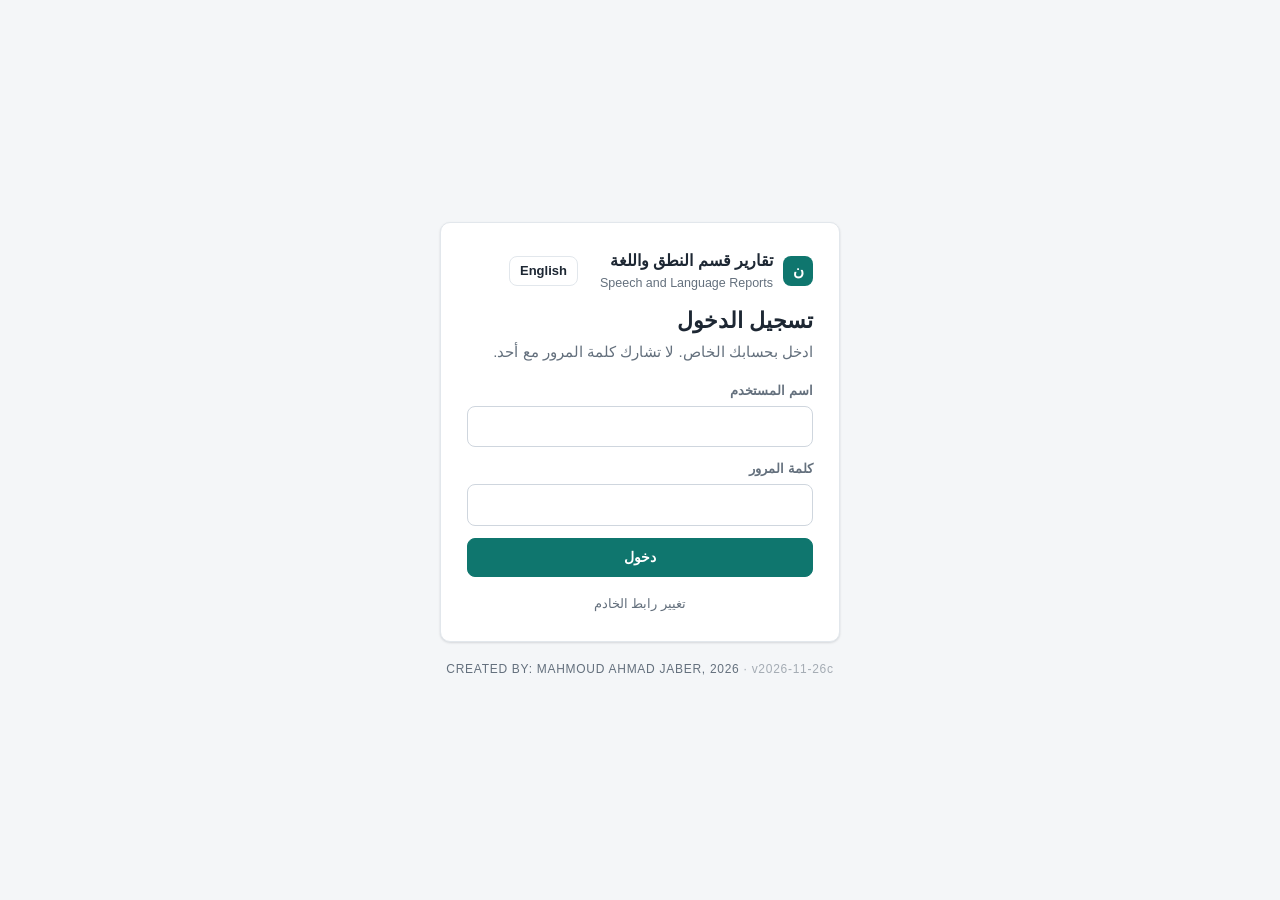
==== commit f148406e: "Add files via upload" ====
--- a/docs/index.html
+++ b/docs/index.html
@@ -4,25 +4,25 @@
   <meta charset="utf-8">
   <meta name="viewport" content="width=device-width, initial-scale=1">
   <title>تقارير قسم النطق واللغة | Speech and Language Reports</title>
-  <link rel="stylesheet" href="app.css?v=20261126b">
+  <link rel="stylesheet" href="app.css?v=20261126c">
 </head>
 <body>
   <div id="app"><div class="empty">جاري التحميل…</div></div>
-  <script src="i18n.js?v=20261126b"></script>
-  <script src="config.js?v=20261126b"></script>
-  <script src="gas-client.js?v=20261126b"></script>
-  <script src="docx.iife.js?v=20261126b"></script>
-  <script src="forms-common.js?v=20261126b"></script>
-  <script src="form-evaluation.js?v=20261126b"></script>
-  <script src="form-initial.js?v=20261126b"></script>
-  <script src="form-plan.js?v=20261126b"></script>
-  <script src="form-reports.js?v=20261126b"></script>
-  <script src="form-scanning.js?v=20261126b"></script>
-  <script src="form-referral.js?v=20261126b"></script>
-  <script src="quality.js?v=20261126b"></script>
-  <script src="soap.js?v=20261126b"></script>
-  <script src="plan-import.js?v=20261126b"></script>
-  <script src="export.js?v=20261126b"></script>
-  <script src="app.js?v=20261126b"></script>
+  <script src="i18n.js?v=20261126c"></script>
+  <script src="config.js?v=20261126c"></script>
+  <script src="gas-client.js?v=20261126c"></script>
+  <script src="docx.iife.js?v=20261126c"></script>
+  <script src="forms-common.js?v=20261126c"></script>
+  <script src="form-evaluation.js?v=20261126c"></script>
+  <script src="form-initial.js?v=20261126c"></script>
+  <script src="form-plan.js?v=20261126c"></script>
+  <script src="form-reports.js?v=20261126c"></script>
+  <script src="form-scanning.js?v=20261126c"></script>
+  <script src="form-referral.js?v=20261126c"></script>
+  <script src="quality.js?v=20261126c"></script>
+  <script src="soap.js?v=20261126c"></script>
+  <script src="plan-import.js?v=20261126c"></script>
+  <script src="export.js?v=20261126c"></script>
+  <script src="app.js?v=20261126c"></script>
 </body>
 </html>
